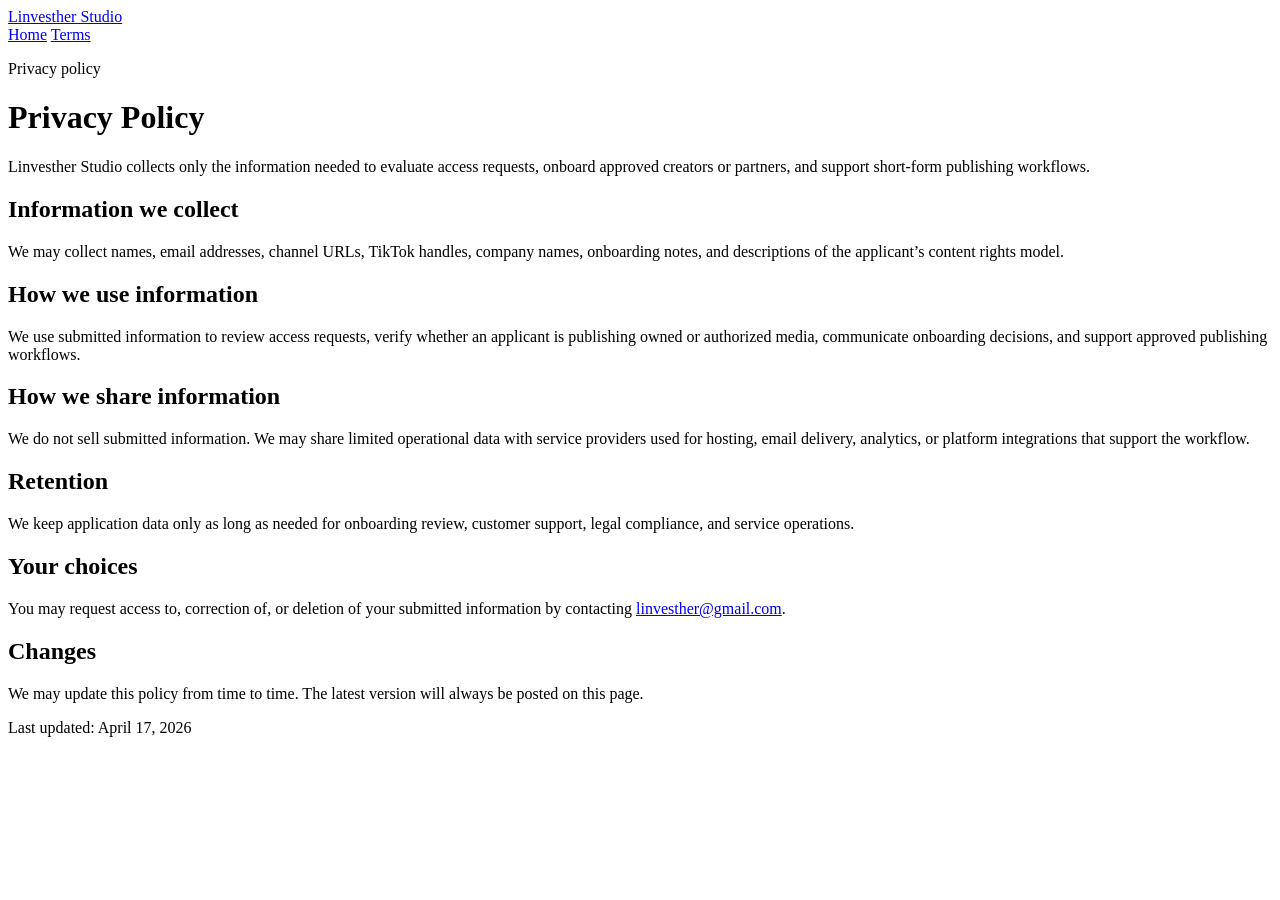
==== review-site/privacy.html @ 67c98216 "Add TikTok review landing site" ====
<!doctype html>
<html lang="en">
  <head>
    <meta charset="utf-8" />
    <meta name="viewport" content="width=device-width, initial-scale=1" />
    <title>Privacy Policy | Linvesther Studio</title>
    <link rel="preconnect" href="https://fonts.googleapis.com" />
    <link rel="preconnect" href="https://fonts.gstatic.com" crossorigin />
    <link
      href="https://fonts.googleapis.com/css2?family=IBM+Plex+Sans:wght@400;500;600&family=Space+Grotesk:wght@500;700&display=swap"
      rel="stylesheet"
    />
    <link rel="stylesheet" href="/styles.css" />
  </head>
  <body class="legal-page">
    <header class="site-header">
      <a class="brand" href="/">Linvesther Studio</a>
      <nav class="site-nav">
        <a href="/">Home</a>
        <a href="/terms">Terms</a>
      </nav>
    </header>

    <main class="legal-layout">
      <p class="eyebrow">Privacy policy</p>
      <h1>Privacy Policy</h1>
      <p>
        Linvesther Studio collects only the information needed to evaluate access
        requests, onboard approved creators or partners, and support short-form
        publishing workflows.
      </p>

      <h2>Information we collect</h2>
      <p>
        We may collect names, email addresses, channel URLs, TikTok handles, company
        names, onboarding notes, and descriptions of the applicant’s content rights
        model.
      </p>

      <h2>How we use information</h2>
      <p>
        We use submitted information to review access requests, verify whether an
        applicant is publishing owned or authorized media, communicate onboarding
        decisions, and support approved publishing workflows.
      </p>

      <h2>How we share information</h2>
      <p>
        We do not sell submitted information. We may share limited operational data
        with service providers used for hosting, email delivery, analytics, or
        platform integrations that support the workflow.
      </p>

      <h2>Retention</h2>
      <p>
        We keep application data only as long as needed for onboarding review,
        customer support, legal compliance, and service operations.
      </p>

      <h2>Your choices</h2>
      <p>
        You may request access to, correction of, or deletion of your submitted
        information by contacting <a href="mailto:linvesther@gmail.com">linvesther@gmail.com</a>.
      </p>

      <h2>Changes</h2>
      <p>
        We may update this policy from time to time. The latest version will always be
        posted on this page.
      </p>

      <p class="legal-meta">Last updated: April 17, 2026</p>
    </main>
  </body>
</html>
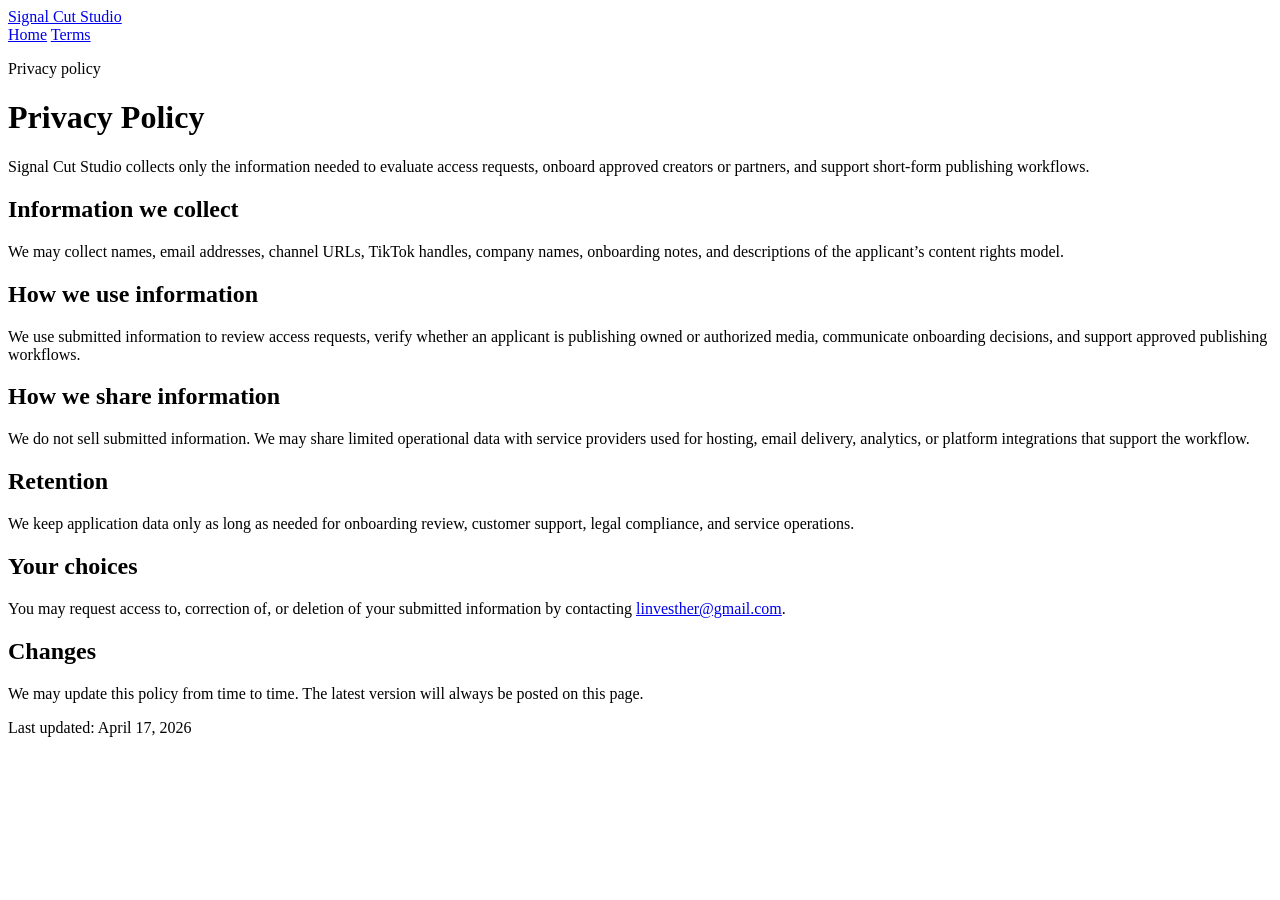
==== commit 09980c53: "Rename review brand to Signal Cut Studio" ====
--- a/review-site/privacy.html
+++ b/review-site/privacy.html
@@ -3,7 +3,7 @@
   <head>
     <meta charset="utf-8" />
     <meta name="viewport" content="width=device-width, initial-scale=1" />
-    <title>Privacy Policy | Linvesther Studio</title>
+    <title>Privacy Policy | Signal Cut Studio</title>
     <link rel="preconnect" href="https://fonts.googleapis.com" />
     <link rel="preconnect" href="https://fonts.gstatic.com" crossorigin />
     <link
@@ -14,7 +14,7 @@
   </head>
   <body class="legal-page">
     <header class="site-header">
-      <a class="brand" href="/">Linvesther Studio</a>
+      <a class="brand" href="/">Signal Cut Studio</a>
       <nav class="site-nav">
         <a href="/">Home</a>
         <a href="/terms">Terms</a>
@@ -25,7 +25,7 @@
       <p class="eyebrow">Privacy policy</p>
       <h1>Privacy Policy</h1>
       <p>
-        Linvesther Studio collects only the information needed to evaluate access
+        Signal Cut Studio collects only the information needed to evaluate access
         requests, onboard approved creators or partners, and support short-form
         publishing workflows.
       </p>
